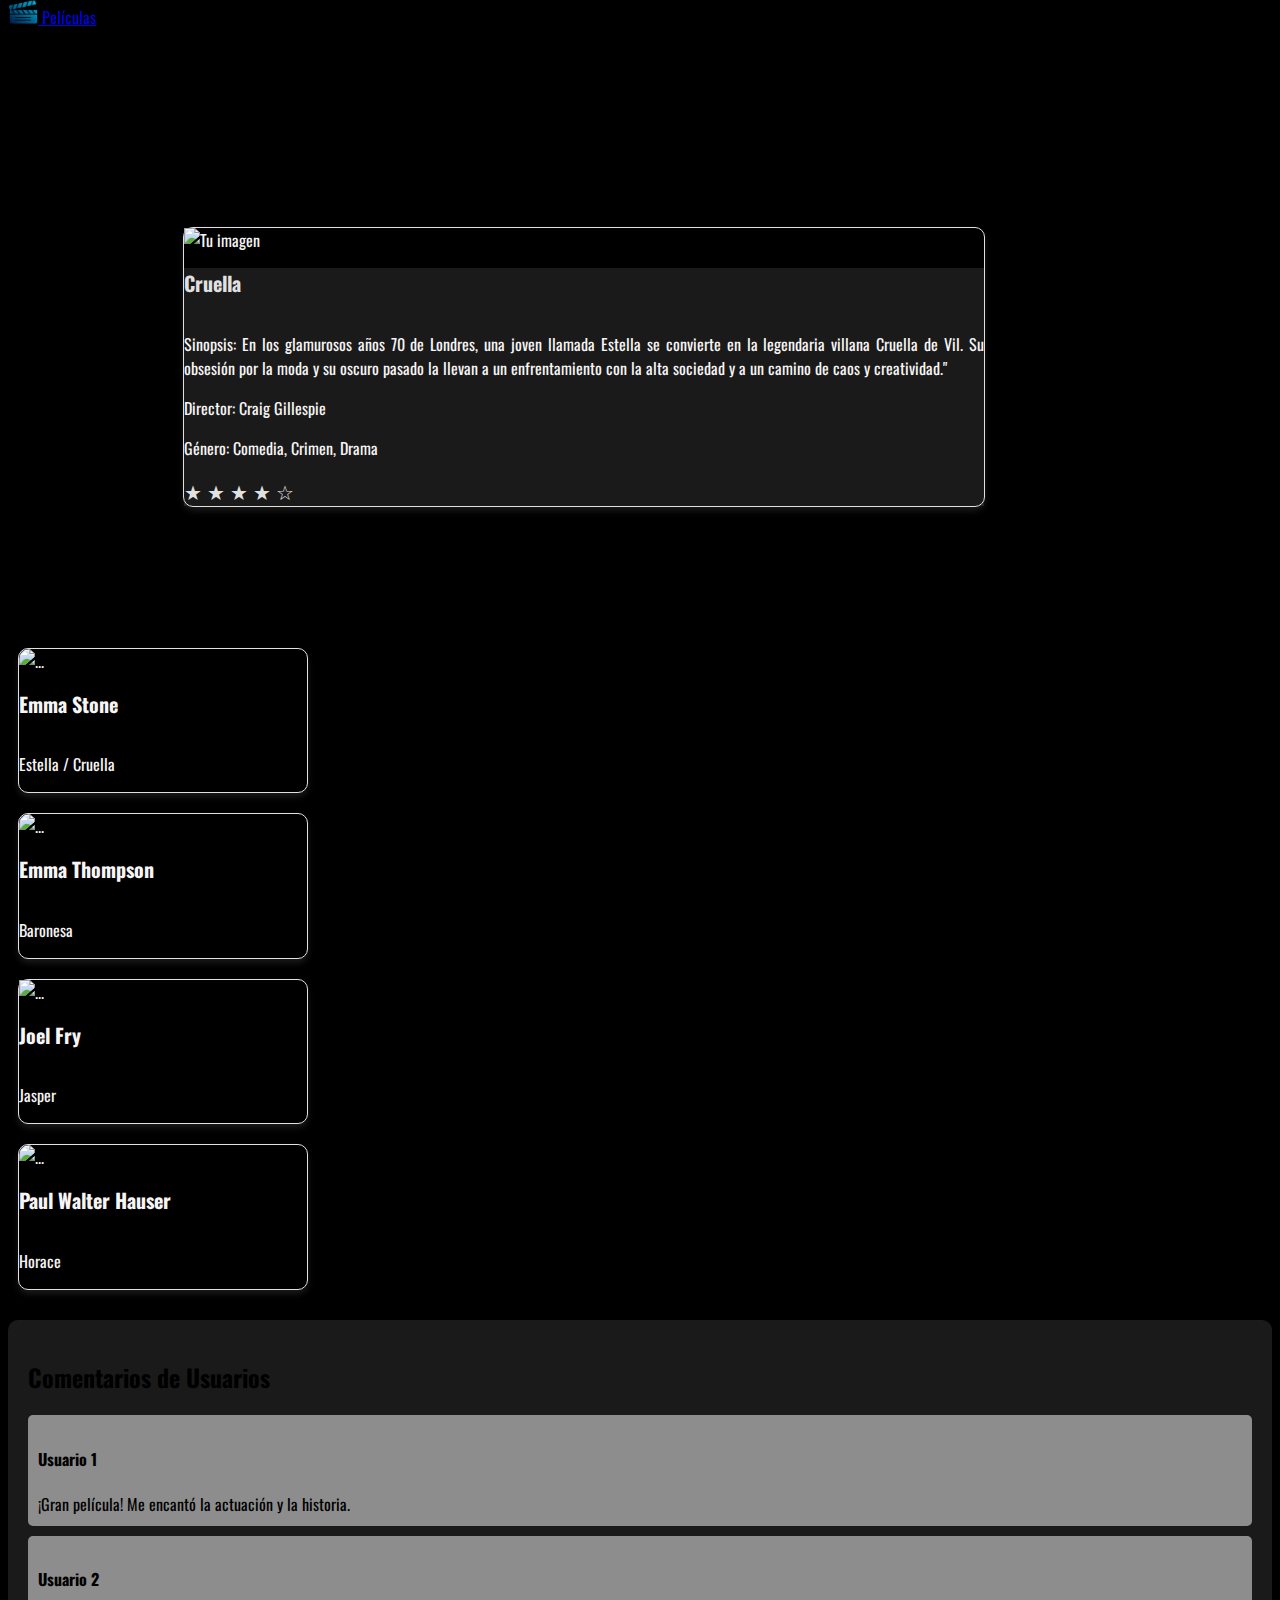
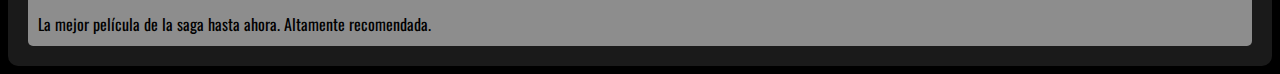
==== Proyecto front/static/htmlpeliculas/cruella.html @ 815744a3 "Commit inicial" ====
<!DOCTYPE html>
<html lang="en">
<head>
    <meta charset="UTF-8">
    <meta name="viewport" content="width=device-width, initial-scale=1.0">
    <link rel="stylesheet" href="https://fonts.googleapis.com/css2?family=Oswald:wght@200;300;400&display=swap">
    <link rel="stylesheet" href="https://cdn.jsdelivr.net/npm/bootstrap@5.3.2/dist/css/bootstrap.min.css" integrity="sha384-T3c6CoIi6uLrA9TneNEoa7RxnatzjcDSCmG1MXxSR1GAsXEV/Dwwykc2MPK8M2HN" crossorigin="anonymous">
    <link rel="stylesheet" href="../css/styles.css">
    <title>Cruella</title>
</head>
<body>
  <header style="background-image: url('https://images4.alphacoders.com/114/1148849.jpg');">
    <nav class="navbar navbar-expand-md bg-dark border-bottom border-body navbar-light text-white" data-bs-theme="dark">
        <div class="container">
            <a class="navbar-brand" href="#">
                <img src="../icon/claqueta.png" alt="Logo" width="30" height="24" class="d-inline-block align-text-top">
                Películas
            </a>
        </div>
    </nav>

    <div class="card-container1">
        <div class="card header-card" style="max-width: 800px; max-height: 400px;">
            <div class="row no-gutters">
                <div class="col-md-4">
                    <img src="https://sm.ign.com/ign_latam/screenshot/default/cruella1_m5vj.jpg" class="card-img" alt="Tu imagen">
                </div>
                <div class="col-md-8">
                    <div class="card-body">
                        <h5 class="card-title custom-title">Cruella</h5>
                        <p class="card-text margen-director">Sinopsis: En los glamurosos años 70 de Londres, una joven llamada Estella se convierte en la legendaria villana Cruella de Vil. Su obsesión por la moda y su oscuro pasado la llevan a un enfrentamiento con la alta sociedad y a un camino de caos y creatividad."</p>
                        <p class="card-text">Director: Craig Gillespie</p>
                        <p class="card-text">Género: Comedia, Crimen, Drama</p>
                        <div class="rating">
                            <span class="star">&#9733;</span>
                            <span class="star">&#9733;</span>
                            <span class="star">&#9733;</span>
                            <span class="star">&#9733;</span>
                            <span class="star">&#9734;</span>
                        </div>
                    </div>
                </div>
            </div>
        </div>
    </div>
</header>

      
    

    <div class="container text-center mt-4">
        <div class="row">
            <div class="col-md-3 card-container">
                <div class="card" style="width: 18rem;">
                    <img src="https://diadebeaute.com/wp-content/uploads/2014/04/483842553.jpg" class="card-img-top actor-imagen" alt="...">
                    <div class="card-body">
                        <h5 class="card-title">Emma Stone</h5>
                        <p class="card-text">Estella / Cruella </p>
                        
                    </div>
                </div>
            </div>
            <div class="col-md-3 card-container">
                <div class="card" style="width: 18rem;">
                    <img src="https://media.vogue.co.uk/photos/5fad04799e971ed55a246fff/1:1/w_2999,h_2999,c_limit/EMMA%20THOMPSON%20GettyImages-1151495287.jpg" class="card-img-top" alt="...">
                    <div class="card-body">
                        <h5 class="card-title">Emma Thompson</h5>
                        <p class="card-text">Baronesa</p>
                        
                    </div>
                </div>
            </div>
            <div class="col-md-3 card-container">
                <div class="card" style="width: 18rem;">
                    <img src="https://upload.wikimedia.org/wikipedia/commons/7/7b/Joel_Fry_in_February_2017_%28cropped%29.jpg" alt="...">
                    <div class="card-body">
                        <h5 class="card-title">Joel Fry</h5>
                        <p class="card-text">Jasper</p>
                       
                    </div>
                </div>
            </div>
            <div class="col-md-3 card-container">
                <div class="card" style="width: 18rem;">
                    <img src="https://media.vanityfair.com/photos/613b73d6594002690c6f62c5/1:1/w_1332,h_1333,c_limit/Paul-Walter-Hauser-Queenpins.jpg" class="card-img-top" alt="...">
                    <div class="card-body">
                        <h5 class="card-title">Paul Walter Hauser</h5>
                        <p class="card-text">Horace</p>
                        
                    </div>
                </div>
            </div>
        </div>
    </div>
    <div class="comments">
        <h2>Comentarios de Usuarios</h2>
        <div class="comment">
            <h4>Usuario 1</h4>
            <p>¡Gran película! Me encantó la actuación y la historia.</p>
        </div>
        <div class="comment">
            <h4>Usuario 2</h4>
            <p>La mejor película de la saga hasta ahora. Altamente recomendada.</p>
        </div>
        <!-- Puedes agregar más comentarios aquí -->
    </div>
</body>
</html>
---- Proyecto front/static/css/styles.css ----
body {
    background-color: #000; /* Establecer el color de fondo  */
    font-family: 'Oswald', sans-serif;
}

.navbar {
    position: fixed;
    width: 100%;
    top: 0;
    z-index: 2;
}
.card-container1 {
    display: flex;
    justify-content: center;
    align-items: center;
    height: 100%;
    position: absolute;
    top: 57%;
    left: 45%;
    transform: translate(-50%, -50%);
    
    
  }
  .header-card {
    max-width: 1500px;
    max-height: 400px;
    background-color: rgba(0, 0, 0, 0.7);
    color: #f7f5f5;
    border: 1px solid #e1e1e1;
    box-shadow: 0 4px 6px rgba(255, 255, 255, 0.1);
    border-radius: 10px;
    margin: 0 auto;
    width: 900px !important;
    
}
.header-card .card-body,
.header-card .list-group-item,
.header-card .card-link {
    background-color: rgba(255, 255, 255, 0.1); 
}
.custom-text, .custom-title, .item-text{
    color: #e1e1e1;

}
.header-card .card-body a.card-link,
.header-card .card-body a.card-link:hover {
    display: none; }

.header-card .rating {
    font-size: 1.25rem; 
    color: #e1e1e1; }

.header-card .card-title {
    font-size: 1.5rem; 
    font-weight: bold; 
    margin-top: 1rem; 
}

.header-card .card-body p.margen-director {
    margin-bottom: 10px; 
}

header {
    background-size: 100% auto;
    background-position: center top 1px;
    background-repeat: no-repeat;
    display: flex;
    align-items: center;
    min-height: 70vh;
    margin: 0 auto;
    width: 100vw;
    position: relative;
    
}

.header-card .card-body p.margen-director {
    text-align: justify;
}
.header-background {
    width: 100%;
    height: 70vh; 
    object-fit: cover;
    position: relative;
    z-index: -1; 
    opacity: 0.7; 
    margin: 0 auto;
}


/* Estilo para las tarjetas */
.card {
    width: 18rem;
    margin: 10px;
    background-color: rgba(0, 0, 0, 0.7); 
    color: #f7f5f5; 
    border: 1px solid #e1e1e1;
    box-shadow: 0 4px 6px rgba(255, 255, 255, 0.1);  
    border-radius: 10px; 
}

/* Estilo para las imágenes dentro de las tarjetas */
.card .card-img-top {
    object-fit: cover; 
    height: 12rem; 
    border-top-left-radius: 10px; 
    border-top-right-radius: 10px; 
}

/* Estilo para el título de la tarjeta */
.card .card-title {
    font-size: 1.25rem; 
    font-weight: bold;
    margin-top: 1rem; 
}

/* Estilo para el texto de la tarjeta */
.card .card-text {
    font-size: 1rem; 
}

/* Estilo para el botón "Sinopsis" */
.card .btn-primary {
    background-color: #a2adb9; 
    color: #180404; 
    border: none;
    transition: background-color 0.3s, box-shadow 0.3s;
    margin-top: 1rem; 
}

.card .btn-primary:hover {
    background-color: #bc2828; 
}

.card-container{
    display: flex;
}

.actor-image {
    height: 300px; 
    width: 100%; 
    object-fit: cover
}
/* Estilo para la sección de comentarios */
.comments {
    margin-top: 20px;
    padding: 20px;
    background-color: rgba(255, 255, 255, 0.1);
    border-radius: 10px;
}

/* Estilo para cada comentario */
.comment {
    margin-top: 10px;
    padding: 10px;
    background-color: rgba(255, 255, 255, 0.5);
    border-radius: 5px;
}

.comment h4 {
    font-weight: bold;
}

.comment p {
    margin: 0;

}
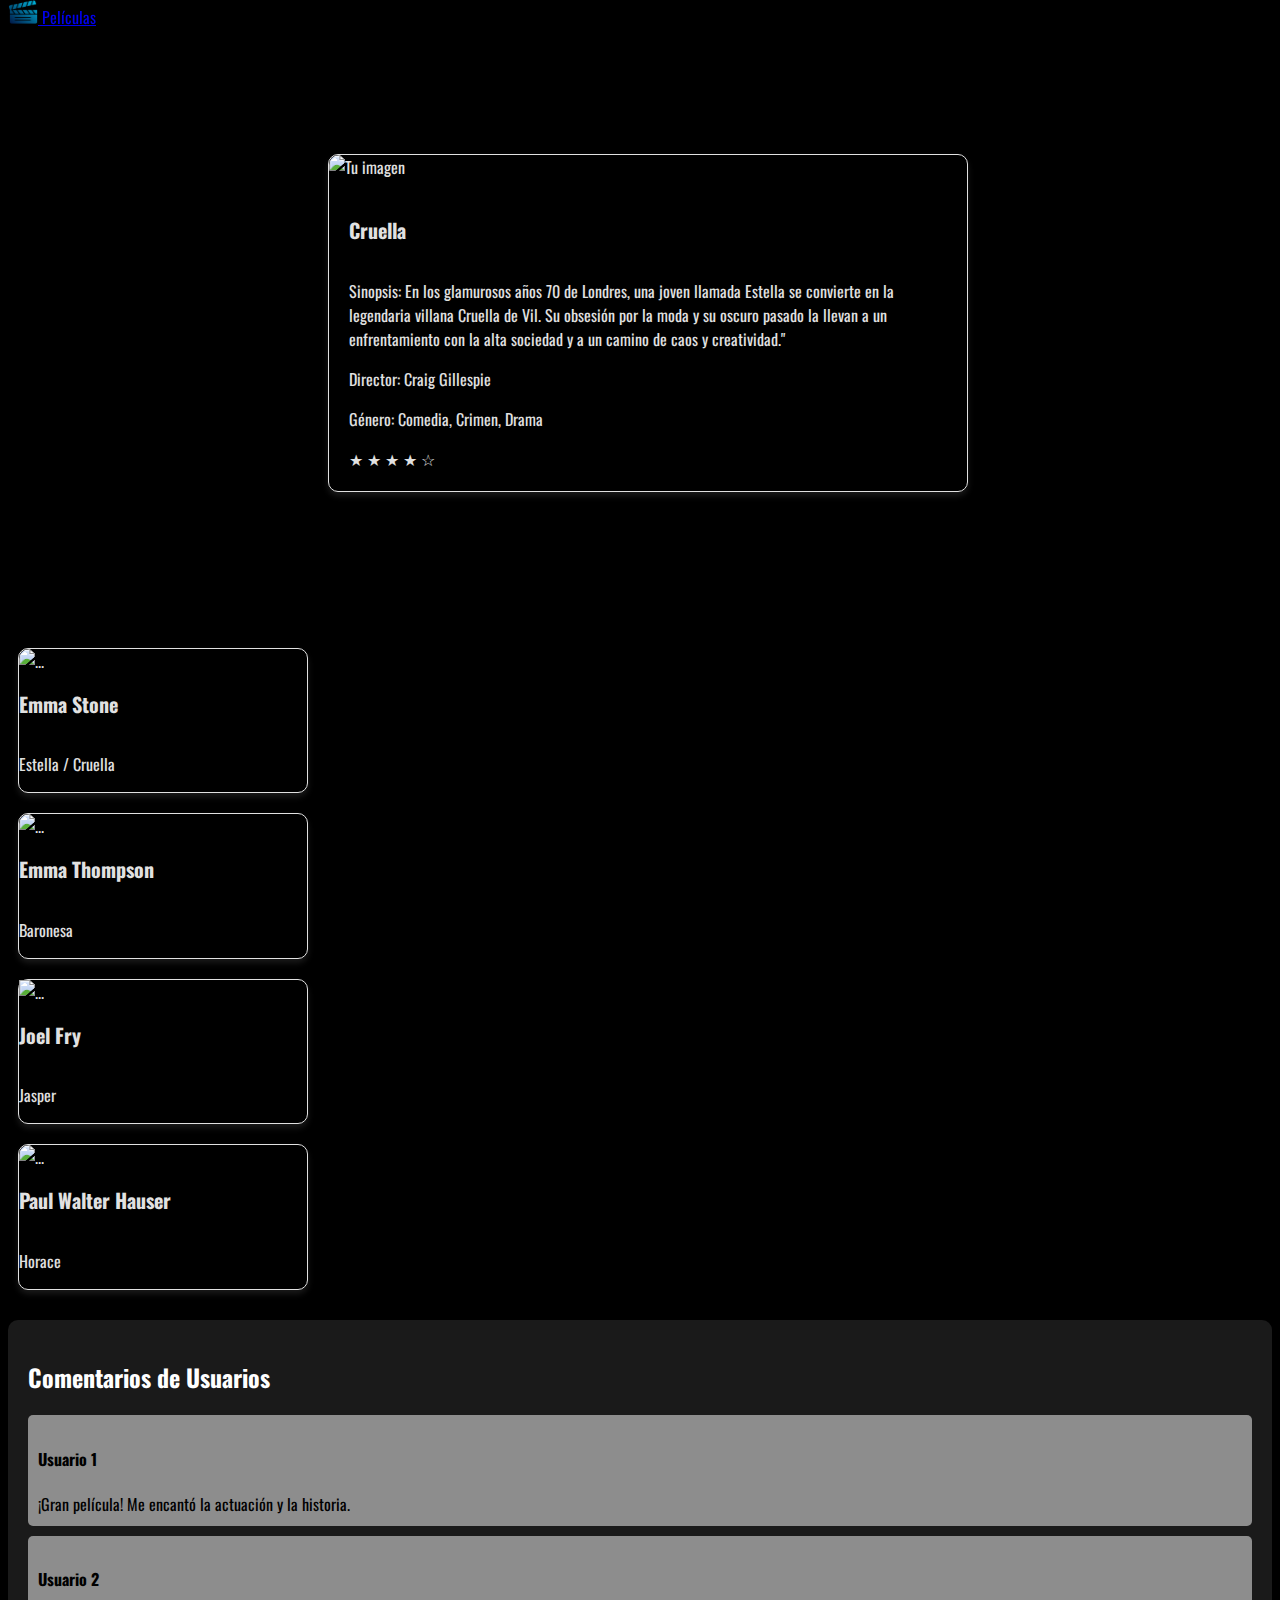
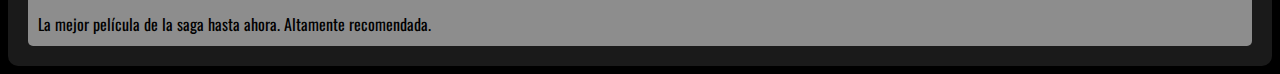
==== commit e24d044b: "Agregados archivos CSS generados a partir de SASS y actualización de la página Cruella" ====
--- a/Proyecto front/static/htmlpeliculas/cruella.html
+++ b/Proyecto front/static/htmlpeliculas/cruella.html
@@ -5,7 +5,7 @@
     <meta name="viewport" content="width=device-width, initial-scale=1.0">
     <link rel="stylesheet" href="https://fonts.googleapis.com/css2?family=Oswald:wght@200;300;400&display=swap">
     <link rel="stylesheet" href="https://cdn.jsdelivr.net/npm/bootstrap@5.3.2/dist/css/bootstrap.min.css" integrity="sha384-T3c6CoIi6uLrA9TneNEoa7RxnatzjcDSCmG1MXxSR1GAsXEV/Dwwykc2MPK8M2HN" crossorigin="anonymous">
-    <link rel="stylesheet" href="../css/styles.css">
+    <link rel="stylesheet" href="../css/sylesass.css">
     <title>Cruella</title>
 </head>
 <body>
--- a/Proyecto front/static/css/sylesass.css
+++ b/Proyecto front/static/css/sylesass.css
@@ -0,0 +1,125 @@
+body {
+  background-color: #000;
+  font-family: "Oswald", sans-serif;
+}
+
+.navbar {
+  position: fixed;
+  width: 100%;
+  top: 0;
+  z-index: 2;
+}
+
+header {
+  background-size: 100% auto;
+  background-position: center top 1px;
+  background-repeat: no-repeat;
+  display: flex;
+  align-items: center;
+  min-height: 70vh;
+  margin: 0 auto;
+  width: 100vw;
+  position: relative;
+}
+
+.card {
+  width: 18rem;
+  margin: 10px;
+  background-color: rgba(0, 0, 0, 0.7);
+  color: #e1e1e1;
+  border: 1px solid #e1e1e1;
+  box-shadow: 0 4px 6px rgba(255, 255, 255, 0.1);
+  border-radius: 10px;
+}
+.card .card-img-top {
+  object-fit: cover;
+  height: 12rem;
+  border-top-left-radius: 10px;
+  border-top-right-radius: 10px;
+}
+.card .card-title {
+  font-size: 1.25rem;
+  font-weight: bold;
+  margin-top: 1rem;
+}
+.card .card-text {
+  font-size: 1rem;
+}
+.card .btn-primary {
+  background-color: #a2adb9;
+  color: #aeaeae;
+  border: none;
+  transition: background-color 0.3s, box-shadow 0.3s;
+  margin-top: 1rem;
+}
+.card .btn-primary:hover {
+  background-color: #bc2828;
+}
+
+.card-container {
+  display: flex;
+}
+
+.actor-image {
+  height: 300px;
+  width: 100%;
+  object-fit: cover;
+}
+
+.comments {
+  margin-top: 20px;
+  padding: 20px;
+  background-color: rgba(255, 255, 255, 0.1);
+  border-radius: 10px;
+}
+.comments h2 {
+  color: #fff; /* Cambiar el color del texto a blanco */
+}
+.comments .comment {
+  margin-top: 10px;
+  padding: 10px;
+  background-color: rgba(255, 255, 255, 0.5);
+  border-radius: 5px;
+}
+.comments .comment h4 {
+  font-weight: bold;
+}
+.comments .comment p {
+  margin: 0;
+}
+
+.card-container1 {
+  display: flex;
+  justify-content: center;
+  align-items: center;
+  height: 100%;
+  position: absolute;
+  top: 50%;
+  left: 50%;
+  transform: translate(-50%, -50%);
+  z-index: 1;
+}
+.card-container1 .card {
+  width: 100%;
+  max-width: 800px;
+  background-color: rgba(0, 0, 0, 0.7);
+  color: #e1e1e1;
+  border: 1px solid #e1e1e1;
+  box-shadow: 0 4px 6px rgba(255, 255, 255, 0.1);
+  border-radius: 10px;
+  margin: 0 auto;
+}
+.card-container1 .card .row.no-gutters .col-md-4 img {
+  width: 100%;
+  height: auto;
+  border-top-left-radius: 10px;
+  border-bottom-left-radius: 10px;
+}
+.card-container1 .card .card-body {
+  padding: 20px;
+}
+.card-container1 .card .card-body .rating {
+  margin-top: 10px;
+}
+
+/*# sourceMappingURL=sylesass.css.map */
